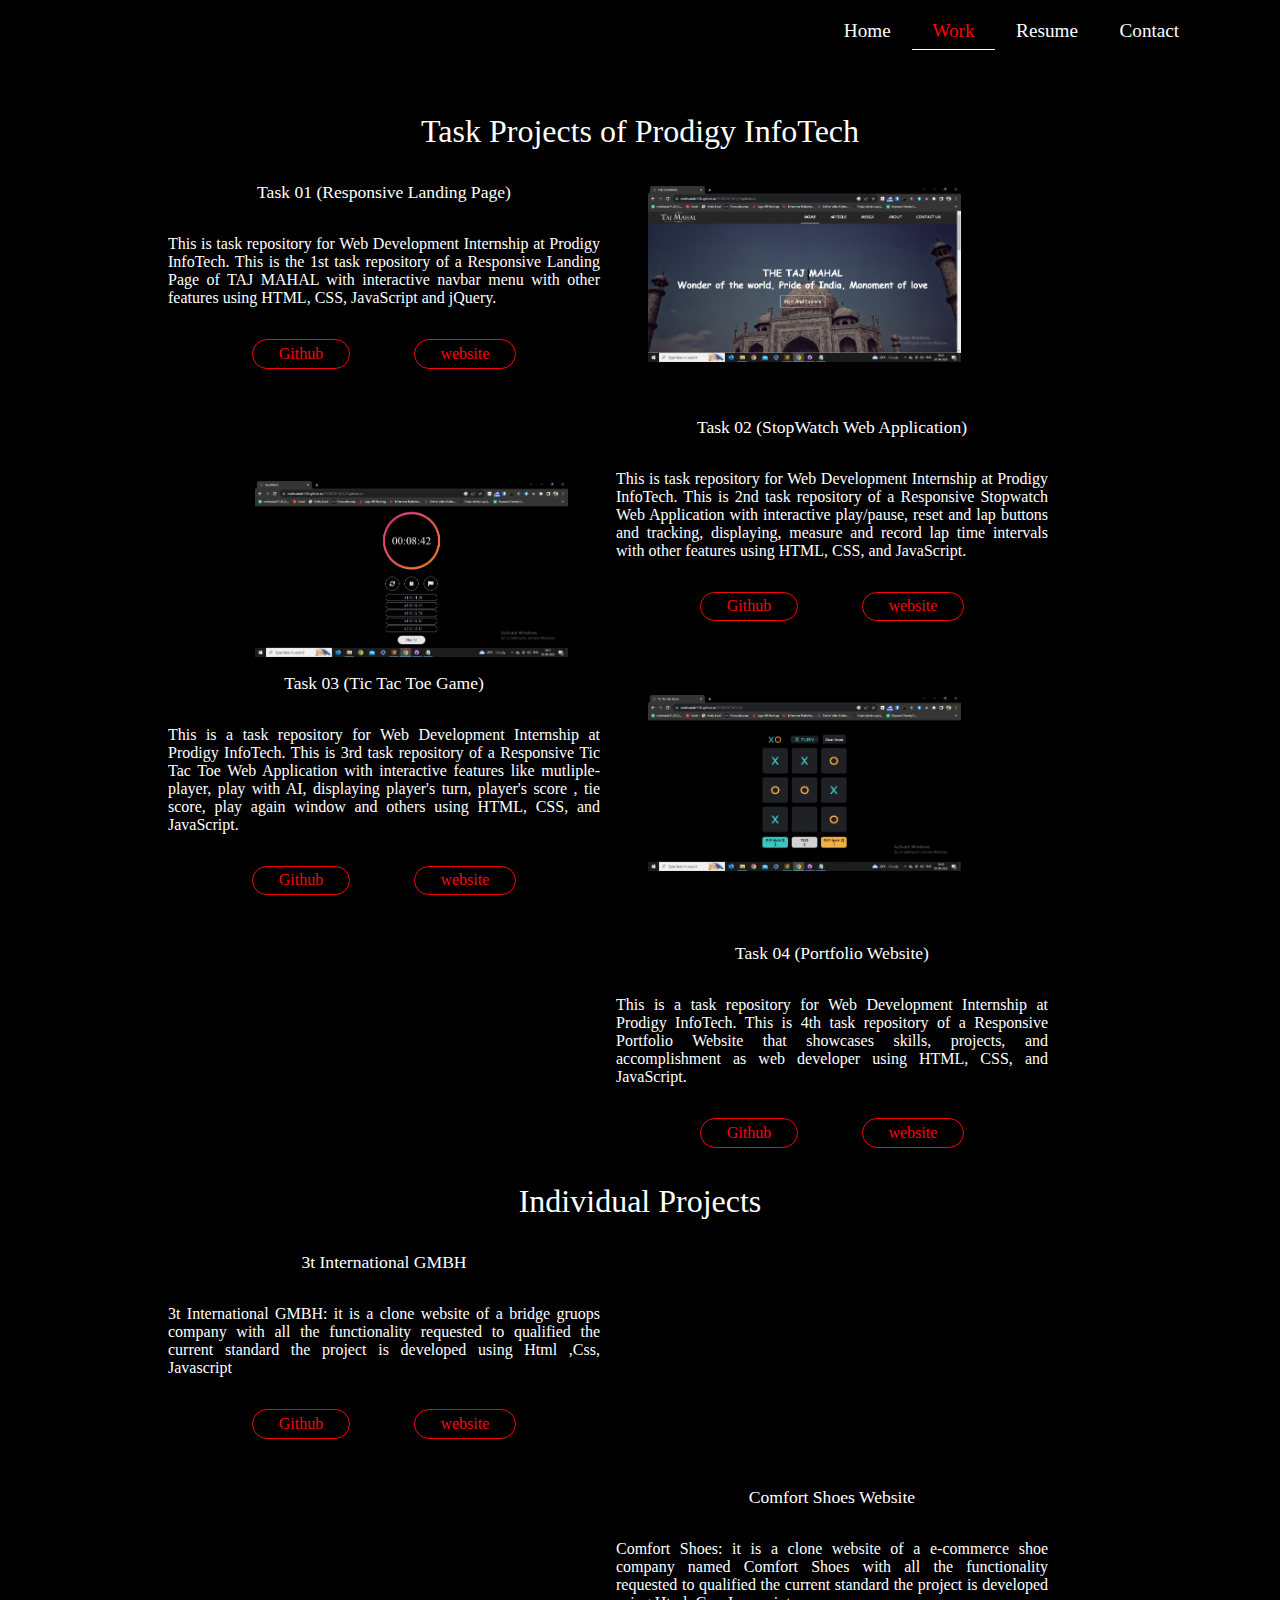
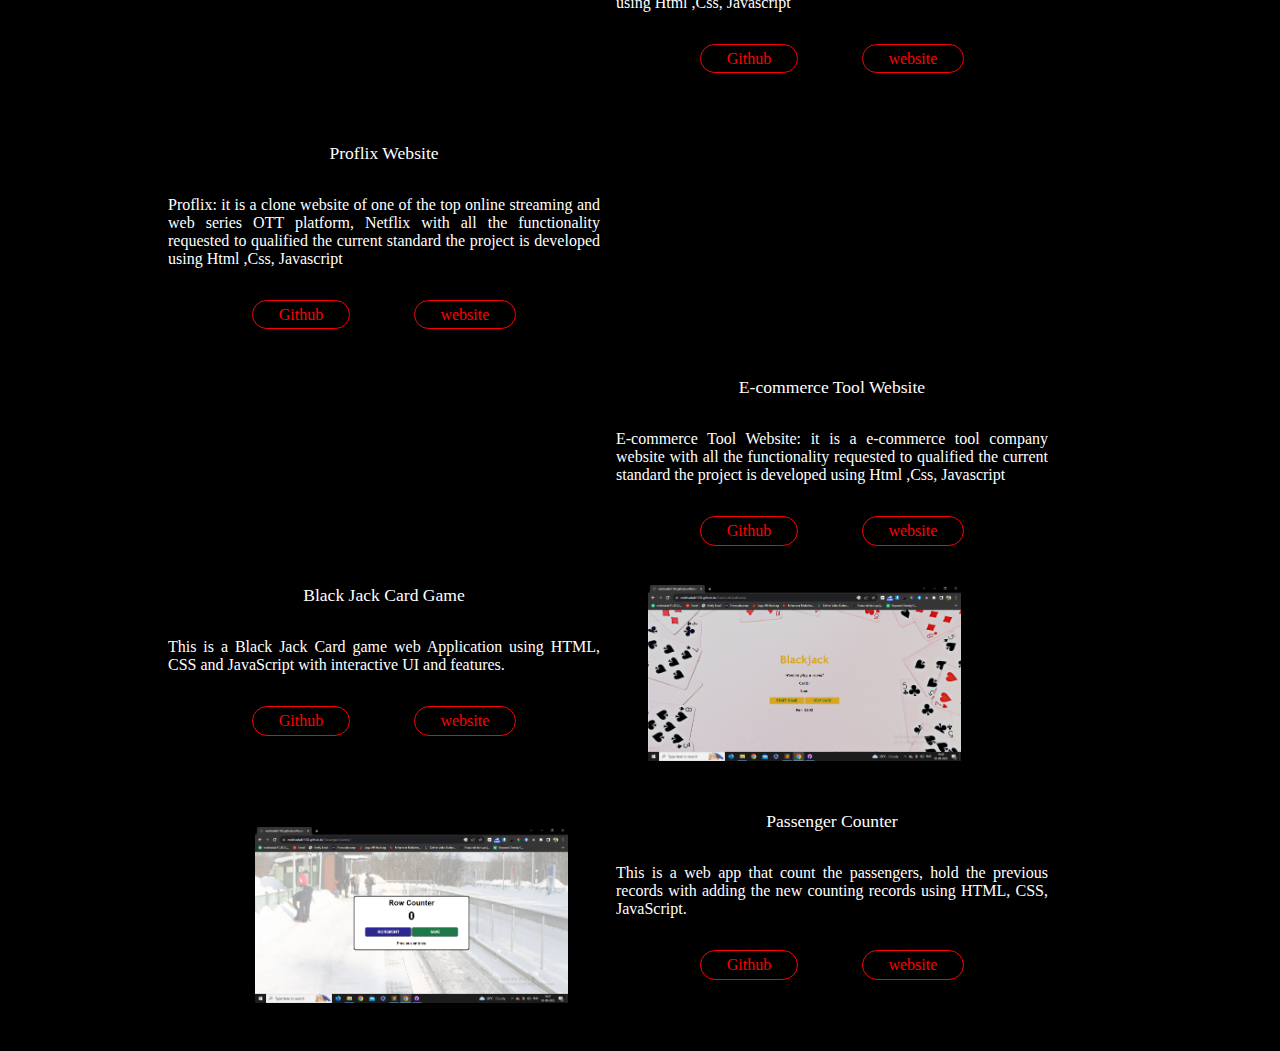
==== page/work.html @ 53477c3a "Update work.html" ====
<!DOCTYPE html>
<html>
<head>
	<title>Work</title>
	<link rel="stylesheet" type="text/css" href="../style/index.css">
</head>
<body>
	<header>
		<img src="../logo/logolightmode2.png" alt="" id="plogo">
		<ul>
			<li><a href="../index.html" >Home</a></li>
			<li><a href="#" id="Home" >Work</a></li>
			<li><a href="https://docs.google.com/document/d/1c0JvYtUB2jpHObM4rtYh3U2kNWcFPtLimJO2p2xs82g/edit?usp=sharing">Resume</a></li>
			<li><a href="contact.html">Contact</a></li>
			<li><img src="../logo/sun.png" alt="" id="icon"></li>
		</ul>
	</header>
	<div class="workcontainer">
		<h2>My Projects</h2>
		<p>Task Projects of Prodigy InfoTech</p>
		<div class="projectcard1">
			<div class="projectdetail1">
				<div class="projectdetailchild1">
					<p>Task 01 (Responsive Landing Page)</p>
					<p>This is task repository for Web Development Internship at Prodigy InfoTech. This is the 1st task repository of a Responsive Landing Page of TAJ MAHAL with interactive navbar menu with other features using HTML, CSS, JavaScript and jQuery.</p>
					<div class="projectlink1">
						<a href="https://github.com/mdshadab1102/PRODIGY_WD_01.github.io">Github</a>
						<a href="https://mdshadab1102.github.io/PRODIGY_WD_01.github.io/">website</a>
					</div>	
				</div>
			</div>
			<div class="projectimage1">
				<a href="https://mdshadab1102.github.io/PRODIGY_WD_01.github.io/"><img src="../project_image/TajMahal.png" alt=""></a>
			</div>
		</div>
		<div class="projectcard2">
			<div class="projectimage2">
				<a href="https://mdshadab1102.github.io/PRODIGY_WD_02.github.io/"><img src="../project_image/StopWatch.png" alt=""></a>
			</div>
			<div class="projectdetail2">
				<div class="projectdetailchild2">
					<p>Task 02 (StopWatch Web Application)</p>
					<p>This is task repository for Web Development Internship at Prodigy InfoTech. This is 2nd task repository of a Responsive Stopwatch Web Application with interactive play/pause, reset and lap buttons and tracking, displaying, measure and record lap time intervals with other features using HTML, CSS, and JavaScript.</p>
					<div class="projectlink2">
						<a href="https://github.com/mdshadab1102/PRODIGY_WD_02.github.io">Github</a>
						<a href="https://mdshadab1102.github.io/PRODIGY_WD_02.github.io/">website</a>	
					</div>
				</div>
			</div>
		</div>
		<div class="projectcard1">
			<div class="projectdetail1">
				<div class="projectdetailchild1">
					<p>Task 03 (Tic Tac Toe Game)</p>
					<p>This is a task repository for Web Development Internship at Prodigy InfoTech. This is 3rd task repository of a Responsive Tic Tac Toe Web Application with interactive features like mutliple-player, play with AI, displaying player's turn, player's score , tie score, play again window and others using HTML, CSS, and JavaScript.</p>
					<div class="projectlink1">
						<a href="https://github.com/mdshadab1102/PRODIGY_WD_03">Github</a>
						<a href="https://mdshadab1102.github.io/PRODIGY_WD_03/">website</a>
					</div>	
				</div>
			</div>
			<div class="projectimage1">
				<a href="https://mdshadab1102.github.io/PRODIGY_WD_03/"><img src="../project_image/TicTacToe.png" alt=""></a>
			</div>
		</div>
		<div class="projectcard2">
			<div class="projectimage2">
				<a href="https://mdshadab1102.github.io/Portfolio.github.io/"><img src="../project_image/Portfolio.png" alt=""></a>
			</div>
			<div class="projectdetail2">
				<div class="projectdetailchild2">
					<p>Task 04 (Portfolio Website)</p>
					<p>This is a task repository for Web Development Internship at Prodigy InfoTech. This is 4th task repository of a Responsive Portfolio Website that showcases skills, projects, and accomplishment as web developer using HTML, CSS, and JavaScript.</p>
					<div class="projectlink2">
						<a href="https://github.com/mdshadab1102/Portfolio.github.io">Github</a>
						<a href="https://mdshadab1102.github.io/Portfolio.github.io/">website</a>	
					</div>
				</div>
			</div>
		</div>
		<!-- <div class="projectcard1">
			<div class="projectdetail1">
				<div class="projectdetailchild1">
					<p>Task 05 (Weather Web Application)</p>
					<p>This is a task repository for Web Development Internship at Prodigy InfoTech. This is 3rd task repository of a Responsive Tic Tac Toe Web Application with interactive features like mutliple-player, play with AI, displaying player's turn, player's score , tie score, play again window and others using HTML, CSS, and JavaScript.</p>
					<div class="projectlink1">
						<a href="https://github.com/mdshadab1102/PRODIGY_WD_03">Github</a>
						<a href="https://mdshadab1102.github.io/PRODIGY_WD_03/">website</a>
					</div>	
				</div>
			</div>
			<div class="projectimage1">
				<a href="https://mdshadab1102.github.io/PRODIGY_WD_03/"><img src="../project_image/TicTacToe.png" alt=""></a>
			</div>
		</div> -->
		<p>Individual Projects</p>
		<div class="projectcard1">
			<div class="projectdetail1">
				<div class="projectdetailchild1">
					<p>3t International GMBH</p>
					<p>3t International GMBH: it is a clone website of a bridge gruops company with all the functionality requested to qualified the current standard the project is developed using Html ,Css, Javascript</p>
					<div class="projectlink1">
						<a href="https://github.com/mdshadab1102/Front-end-web-development.github.io">Github</a>
						<a href="https://mdshadab1102.github.io/Front-end-web-development.github.io/">website</a>
					</div>	
				</div>
			</div>
			<div class="projectimage1">
				<a href="https://mdshadab1102.github.io/Front-end-web-development.github.io/"><img src="../project_image/3tinternational.png" alt=""></a>
			</div>
		</div>
		<div class="projectcard2">
			<div class="projectimage2">
				<a href="https://mdshadab1102.github.io/CloneWebsite.github.io/"><img src="../project_image/ComfortShoes.png" alt=""></a>
			</div>
			<div class="projectdetail2">
				<div class="projectdetailchild2">
					<p>Comfort Shoes Website</p>
					<p>Comfort Shoes: it is a clone website of a e-commerce shoe company named Comfort Shoes with all the functionality requested to qualified the current standard the project is developed using Html ,Css, Javascript</p>
					<div class="projectlink2">
						<a href="https://github.com/mdshadab1102/CloneWebsite.github.io">Github</a>
						<a href="https://mdshadab1102.github.io/CloneWebsite.github.io/">website</a>	
					</div>
				</div>
			</div>
		</div>
		<div class="projectcard1">
			<div class="projectdetail1">
				<div class="projectdetailchild1">
					<p>Proflix Website</p>
					<p>Proflix: it is a clone website of one of the top online streaming and web series OTT platform, Netflix with all the functionality requested to qualified the current standard the project is developed using Html ,Css, Javascript</p>
					<div class="projectlink1">
						<a href="https://github.com/mdshadab1102/Proflix_LandingPage">Github</a>
						<a href="https://mdshadab1102.github.io/Proflix_LandingPage/">website</a>
					</div>
				</div>
			</div>
			<div class="projectimage1">
				<a href="https://mdshadab1102.github.io/Proflix_LandingPage/"><img src="../project_image/Netflix.png" alt=""></a>
			</div>
		</div>
		<div class="projectcard2">
			<div class="projectimage2">
				<a href="https://mdshadab1102.github.io/eCommerce_Tool_webApp/"><img src="../project_image/Tool.png" alt="" id="imgsdsh"></a>
			</div>
			<div class="projectdetail2">
				<div class="projectdetailchild2">
					<p>E-commerce Tool Website</p>
					<p>E-commerce Tool Website: it is a e-commerce tool company website with all the functionality requested to qualified the current standard the project is developed using Html ,Css, Javascript</p>
					<div class="projectlink2">
						<a href="https://github.com/mdshadab1102/eCommerce_Tool_webApp">Github</a>
						<a href="https://mdshadab1102.github.io/eCommerce_Tool_webApp/">website</a>
					</div>
				</div>
			</div>
		</div>
		<div class="projectcard1">
			<div class="projectdetail1">
				<div class="projectdetailchild1">
					<p>Black Jack Card Game</p>
					<p>This is a Black Jack Card game web Application using HTML, CSS and JavaScript with interactive UI and features.</p>
					<div class="projectlink1">
						<a href="https://github.com/mdshadab1102/BlackJackCardGame">Github</a>
						<a href="https://mdshadab1102.github.io/BlackJackCardGame/">website</a>
					</div>
				</div>
			</div>
			<div class="projectimage1">
				<a href="https://mdshadab1102.github.io/BlackJackCardGame/"><img src="../project_image/BlackJack.png" alt=""></a>
			</div>
		</div>
		<div class="projectcard2">
			<div class="projectimage2">
				<a href="https://mdshadab1102.github.io/PassengerCounter/"><img src="../project_image/PassengerCounter.png" alt="" id="imgsdsh"></a>
			</div>
			<div class="projectdetail2">
				<div class="projectdetailchild2">
					<p>Passenger Counter</p>
					<p>This is a web app that count the passengers, hold the previous records with adding the new counting records using HTML, CSS, JavaScript.</p>
					<div class="projectlink2">
						<a href="https://github.com/mdshadab1102/PassengerCounter">Github</a>
						<a href="https://mdshadab1102.github.io/PassengerCounter/">website</a>	
					</div>
				</div>
			</div>
		</div>
	</div>
<script>
	let lightMode= localStorage.getItem('lightMode');
	const icon = document.querySelector('#icon');
	const enableLightMode=() =>{
		document.body.classList.add('lightmode');
		localStorage.setItem('lightMode','enabled');
	}
	const disableLightMode=() =>{
		document.body.classList.remove('lightmode');
		localStorage.setItem('lightMode',null);
	}
	if(lightMode === "enabled"){
		enableLightMode();
		icon.src="../logo/moon.png";
		plogo.src="../logo/logolightmode.png"
	}

	icon.addEventListener("click", () =>{
		lightMode= localStorage.getItem('lightMode');
		if(lightMode !== "enabled"){
			enableLightMode();
			icon.src="../logo/moon.png";
			plogo.src="../logo/logolightmode.png"
		}
		else{
			disableLightMode();
			icon.src="../logo/sun.png";
	    	plogo.src="../logo/logolightmode2.png";
		}
	});
</script>	
</body>
</html>
---- style/index.css ----
* {
  margin: 0;
  padding: 0;
  text-decoration: none;
}
:root {
  --bgcolor: black;
  --color1: red;
  --color2: white;
  /*var(--color2)*/
}
.lightmode {
  --bgcolor: rgb(241, 241, 241);
  --color1: red;
  --color2: black;
}

body {
  font-size: 62.5%;
  background-color: var(--bgcolor);
  font-family: "Balsamiq Sans", cursive;
}

header {
  display: flex;
  color: var(--color2);
}
header img {
  height: 6rem;
  margin-left: 3rem; 
}
/* #plogo{
  height: 6rem;
  width: 15rem;
  margin-left: 3rem;
} */
header ul {
  list-style-type: none;
  display: flex;
  font-size: 1.5rem;
  margin-left: auto;
  order: 2;
  padding-right: 3rem;
}
header li {
  margin-top: 1rem;
}
header a {
  font-size: 1.2rem;
  text-decoration: none;
  color: var(--color2);
  padding-left: 1.3rem;
  padding-right: 1.3rem;
  padding-bottom: 0.5rem;
  transition: 1s;
  position: relative;
}
header a:before {
  content: "";
  position: absolute;
  left: 0;
  top: 100%;
  width: 0%;
  height: 1px;
  background: var(--color2);
  transition: all 0.5s linear;
}
header a:hover:before {
  /*border-bottom: 1px solid var(--color2) ;*/
  width: 100%;
  background: var(--color1);
}
header a:hover {
  color: var(--color1);
}
#icon {
  height: 1.2rem;
  cursor: pointer;
  margin-top: 0.6rem;
  margin-left: 2rem;
}
#Home {
  color: var(--color1);
  border-bottom: 1px solid var(--color2);
}
.name {
  justify-content: center;
  padding-left: 5rem;
}
.name p:nth-child(1) {
  font-size: 1.5rem;
  color: var(--color2);
}

.name p:nth-child(2) {
  font-size: 2rem;
  color: var(--color2);
}
.myprofile {
  display: grid;
  grid-template-columns: 30rem auto;
}
.myprofilemyimg {
  margin-left: 6rem;
  margin-top: -3.2rem;
}
.myprofile img {
  height: 31rem;
  transition: 500ms;
}
.myprofilemyimg img:hover {
  height: 35rem;
  tra
}
.myprofileabout {
  padding: 3rem;
  padding-top: 2.8rem;
}
.desination {
  display: inline-flex;
  align-items: center;
}
.desination h2 {
  font-size: 16px;
  color: var(--color2);
  margin-right: 5px;
}
.desination img {
  width: 40px;
  height: 40px;
  background-position: center center;
  background-size: cover;
}
#prodigy{
  font-size: 1rem;
  color: skyblue;
  margin-left: .5rem;
}
.myprofileabout p:nth-child(2) {
  font-size: 1.2rem;
  color: var(--color2);
  text-align: justify;
}
.myprofileabout p:nth-child(3) {
  font-size: 1rem;
  color: var(--color2);
  font-weight: bold;
  margin-top: 1rem;
}
.myprofileabout ul {
  color: var(--color2);
  list-style-type: none;
}
.myprofileabout li {
  font-size: 0.8rem;
  margin-top: 0.4rem;
  margin-left: 1rem;
}
.myprofileaboutchild {
  display: flex;
}
.myprofileaboutchild a {
  text-decoration: none;
  color: var(--color2);
  margin-top: 1rem;
  padding: 0.5rem 1.6rem;
  font-size: 1rem;
  color: var(--color1);
  border: 1px solid var(--color1);
  margin-left: 1rem;
  margin-right: 1rem;
  border-radius: 30px;
  transition: 500ms;
}
.myprofileaboutchild a:hover {
  color: var(--color2);
  border: 1px solid var(--color2);
  padding: 0.5rem 2rem;
}
.sociallinks {
  margin-top: 4rem;
}
.sociallinks ul {
  display: flex;
}
.sociallinks li {
  width: 3rem;
  display: flex;
  justify-content: center;
}
.sociallinks img {
  height: 2rem;
  transition: 0.5s;
}
.sociallinks img:hover {
  height: 2.4rem;
  opacity: 0.5;
}
/*------------ work page start ----------- */
.workcontainer {
  margin-bottom: 3rem;
}
.workcontainer p {
  color: var(--color2);
  font-size: 2rem;
  text-align: center;
  margin-bottom: 2rem;
}
.projectcard1 {
  margin-top: 1rem;
  margin-left: 2rem;
  margin-right: 3rem;

  /*background: var(--color2);*/
  display: grid;
  grid-template-columns: 50% 50%;
}
.projectdetail {
  height: 100%;
  margin-bottom: 2rem;
}
.projectimage1 {
  height: 100%;
  display: flex;
  align-items: center;
  margin-left: 1rem;
}
.projectimage1 img {
  height: 11rem;
  -webkit-transition: all 500ms ease;
  -moz-transition: all 500ms ease;
  -ms-transition: all 500ms ease;
  -o-transition: all 500ms ease;
  transition: all 500ms ease;
}
.projectimage1 img:hover {
  height: 12rem;

  opacity: 0.8;
}
.projectdetailchild1 {
  float: right;
  width: 27rem;
  margin-right: 2rem;
}
.projectdetailchild1 p:nth-child(1) {
  text-align: center;
  color: var(--color2);
  font-size: 1.1rem;
}
.projectdetailchild1 p:nth-child(2) {
  text-align: justify;
  color: var(--color2);
  font-size: 1rem;
}
.projectlink1 {
  display: flex;
  justify-content: center;
}
.projectlink1 a {
  text-decoration: none;
  font-size: 1rem;
  margin-right: 2rem;
  margin-left: 2rem;
  color: var(--color1);
  border: 1px solid var(--color1);
  padding: 0.3rem 1.6rem;
  border-radius: 5rem;
  transition: 500ms;
}
.projectlink1 a:hover {
  border: 1px solid var(--color2);
  color: var(--color2);
  padding: 0.3rem 2rem;
}
.projectcard2 {
  margin-top: 3rem;
  margin-left: -2rem;
  margin-right: 3rem;
  /*background: var(--color2);*/
  display: grid;
  grid-template-columns: 50% 50%;
}
.projectdetai2 {
  height: 100%;
  margin-bottom: 2rem;
}
.projectimage2 {
  height: 100%;
  margin-right: 2rem;
}
.projectimage2 img {
  height: 11rem;
  float: right;
  margin-top: auto;
  margin-bottom: auto;
  margin-top: 4rem;
  -webkit-transition: all 500ms ease;
  -moz-transition: all 500ms ease;
  -ms-transition: all 500ms ease;
  -o-transition: all 500ms ease;
  transition: all 500ms ease;
}
#imgsdsh {
  margin-top: 1rem;
}
.projectimage2 img:hover {
  height: 12rem;
}
.projectdetailchild2 {
  width: 27rem;
  margin-left: 1rem;
}
.projectdetailchild2 p:nth-child(1) {
  text-align: center;
  color: var(--color2);
  font-size: 1.1rem;
}
.projectdetailchild2 p:nth-child(2) {
  text-align: justify;
  color: var(--color2);
  font-size: 1rem;
}
.projectlink2 {
  display: flex;
  justify-content: center;
}
.projectlink2 a {
  text-decoration: none;
  font-size: 1rem;
  margin-right: 2rem;
  margin-left: 2rem;
  color: var(--color1);
  border: 1px solid var(--color1);
  padding: 0.3rem 1.6rem;
  border-radius: 5rem;
  transition: 0.5s;
}
.projectlink2 a:hover {
  border: 1px solid var(--color2);
  color: var(--color2);
  padding: 0.3rem 2rem;
}
/*------------ contact page start ----------- */
.contactsociallinks {
  display: flex;
  justify-content: center;
  margin-top: 2rem;
  height: 3rem;
}
.contactsociallinks ul {
  display: flex;
}
.contactsociallinks li {
  margin-left: 1rem;
  margin-right: 1rem;
  height: 3rem;
  width: 2.2rem;
}

.contactsociallinks img {
  height: 2rem;
  transition: 0.5s;
}
.contactsociallinks img:hover {
  height: 2.3rem;
  opacity: 0.5;
}
.contctnumber {
  display: flex;
  justify-content: center;
  font-size: 1.1rem;
  color: var(--color2);
  margin-top: 2rem;
}
.contactthanks {
  display: flex;
  justify-content: center;
  font-size: 2rem;
  color: var(--color1);
  margin-top: 5rem;
}

/*------------ contat page ends ----------- */
/*-------------------------------------------------------------------------------------------*/
/*-------------------------------------------------------------------------------------------*/

@media (max-width: 998px) {
  header img {
    height: 7rem;
  }
  header a {
    font-size: 1.6rem;
  }
  .myprofile {
    display: grid;
    grid-template-columns: auto;
  }
  .myprofilemyimg {
    display: flex;
    margin-left: 0rem;
    margin-top: -3.2rem;
    justify-content: center;
  }
  .myprofile .myprofilemyimg img {
    height: 31rem;
  }
  .myprofileabout {
    padding: 4rem;
    padding-top: 2.8rem;
  }
  .desination {
    display: flex;
    align-items: center;
    margin-bottom: 10px;
    justify-content: flex-start;
  }
  .desination h2 {
    font-size: 25px;
    width: 200px;
    color: var(--color2);
    margin-right: 0px;
  }
  #cglogo {
    height: 55px;
  }
  .myprofileabout p:nth-child(2) {
    font-size: 0.7rem;
    color: var(--color2);
    text-align: justify;
  }
  .myprofileabout p:nth-child(3) {
    font-size: 0.7rem;
    color: var(--color2);
    font-weight: bold;
    margin-top: 1rem;
  }
  .myprofileabout ul {
    color: var(--color2);
    list-style-type: none;
  }
  .myprofileabout li {
    font-size: 0.8rem;
    margin-top: 0.1rem;
    margin-left: 1rem;
  }
  .myprofileaboutchild {
    display: flex;
    justify-content: center;
  }
  .myprofileaboutchild a {
    text-decoration: none;
    color: var(--color2);
    margin-top: 1.5rem;
    padding: 0.5rem 1.6rem;
    font-size: 1.5rem;
    color: var(--color1);
    border: 1px solid var(--color1);
    margin-left: 1rem;
    margin-right: 1rem;
    border-radius: 30px;
  }
  .myprofileaboutchild a:hover {
    color: var(--color2);
    border: 1px solid var(--color2);
    transition: 1s;
  }
  .sociallinks {
    margin-top: 4rem;
    display: flex;
    justify-content: center;
  }
  .sociallinks ul {
    display: flex;
  }
  .sociallinks li {
    margin-left: 1rem;
    margin-right: 1rem;
  }
  .sociallinks img {
    height: 3rem;
  }
  /*------------ work page start ----------- */
  .workcontainer {
    margin-left: 5rem;
  }
  /*------------ work page end ----------- */
  /*------------ contact page start ----------- */
  .contactsociallinks {
    display: flex;
    justify-content: center;
    margin-top: 2rem;
    height: 3rem;
  }
  .contactsociallinks ul {
    display: flex;
  }
  .contactsociallinks li {
    margin-left: 1rem;
    margin-right: 1rem;
    height: 3rem;
    width: 2.2rem;
  }

  .contactsociallinks img {
    height: 3rem;
  }
  .contactsociallinks img:hover {
    height: 2.3rem;
    transition: 1s;
  }
  .contctnumber {
    display: flex;
    justify-content: center;
    font-size: 2rem;
    color: var(--color2);
    margin-top: 4rem;
  }
  .contactthanks {
    display: flex;
    justify-content: center;
    font-size: 3rem;
    color: var(--color1);
    margin-top: 10rem;
  }

  /*------------ contat page ends ----------- */
}
/*-------------------------------------------------------------------------------------------*/
/*-------------------------------------------------------------------------------------------*/

@media (max-width: 768px) {
  header img {
    height: 7rem;
  }
  .desination {
    display: inline-flex;
    align-items: center;
  }
  .desination h2 {
    font-size: 16px;
    color: var(--color2);
    margin-right: 5px;
  }
  #cglogo {
    height: 0px;
  }
}
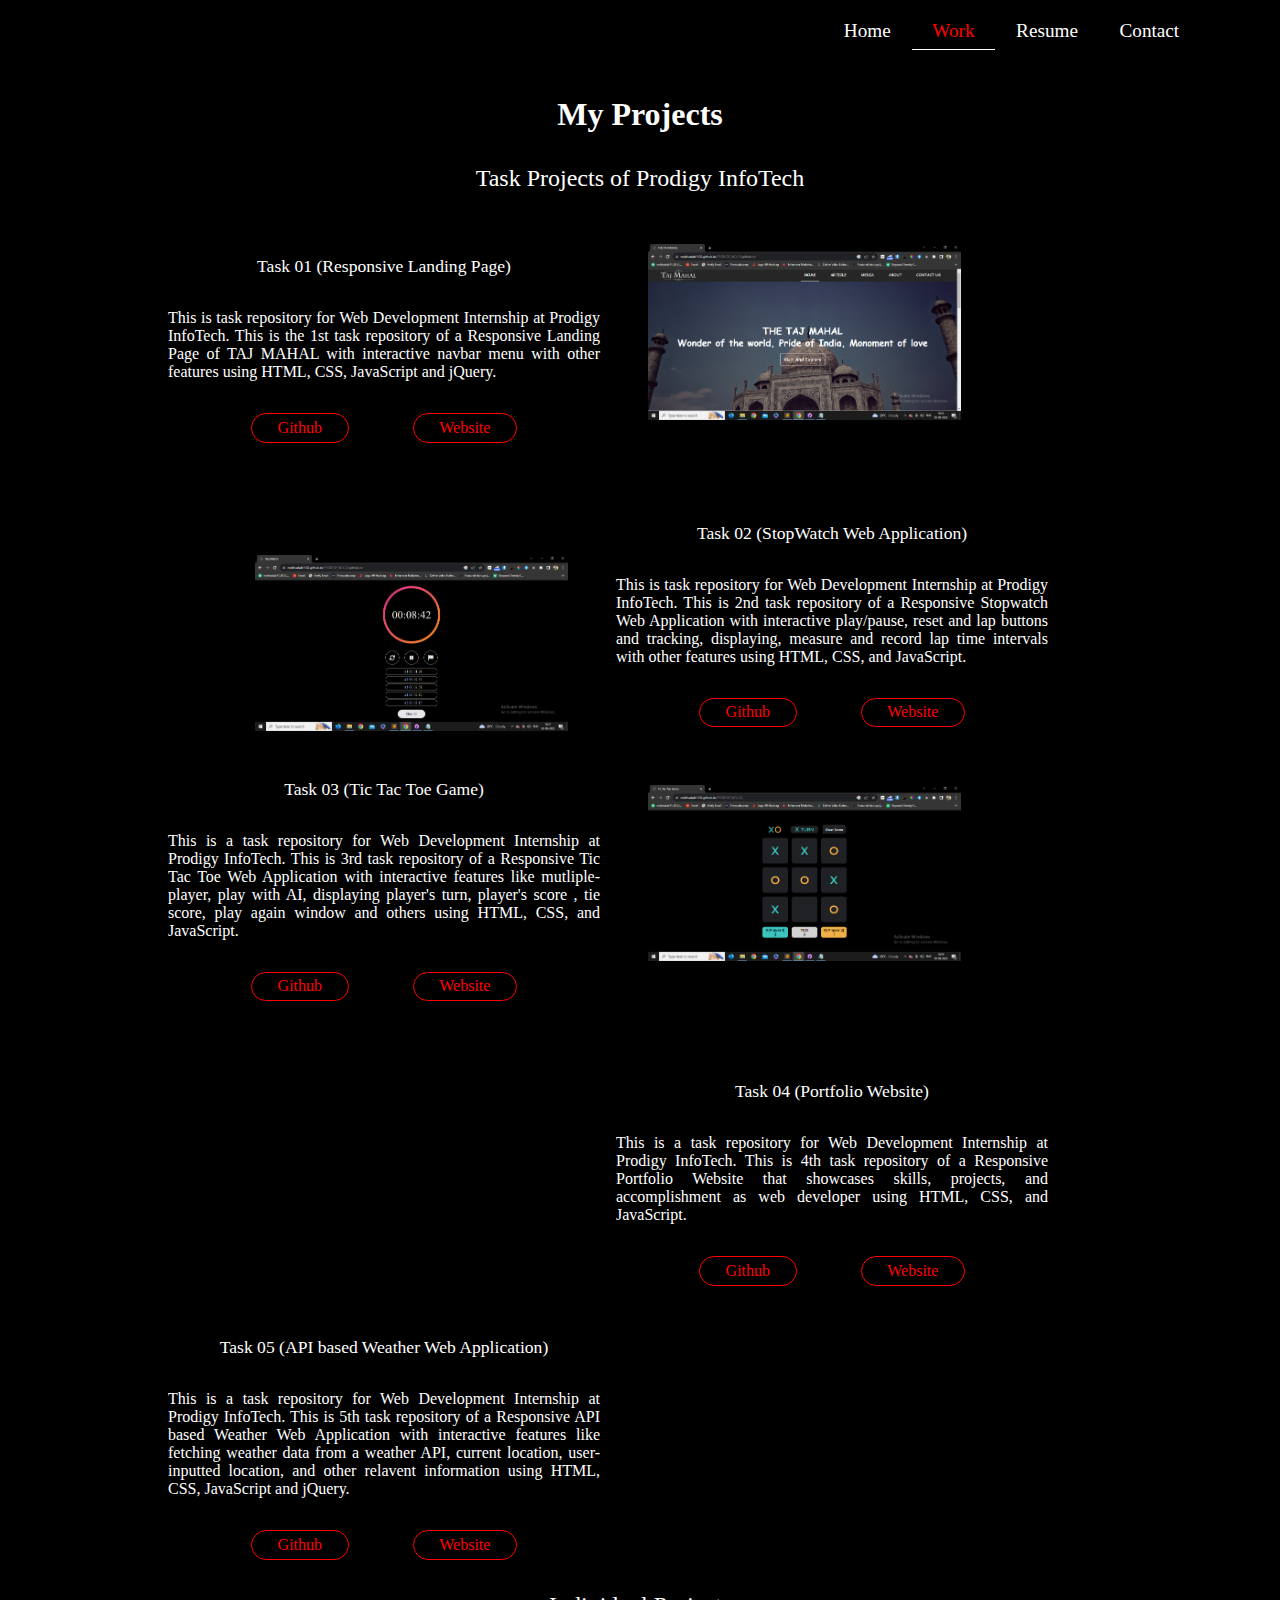
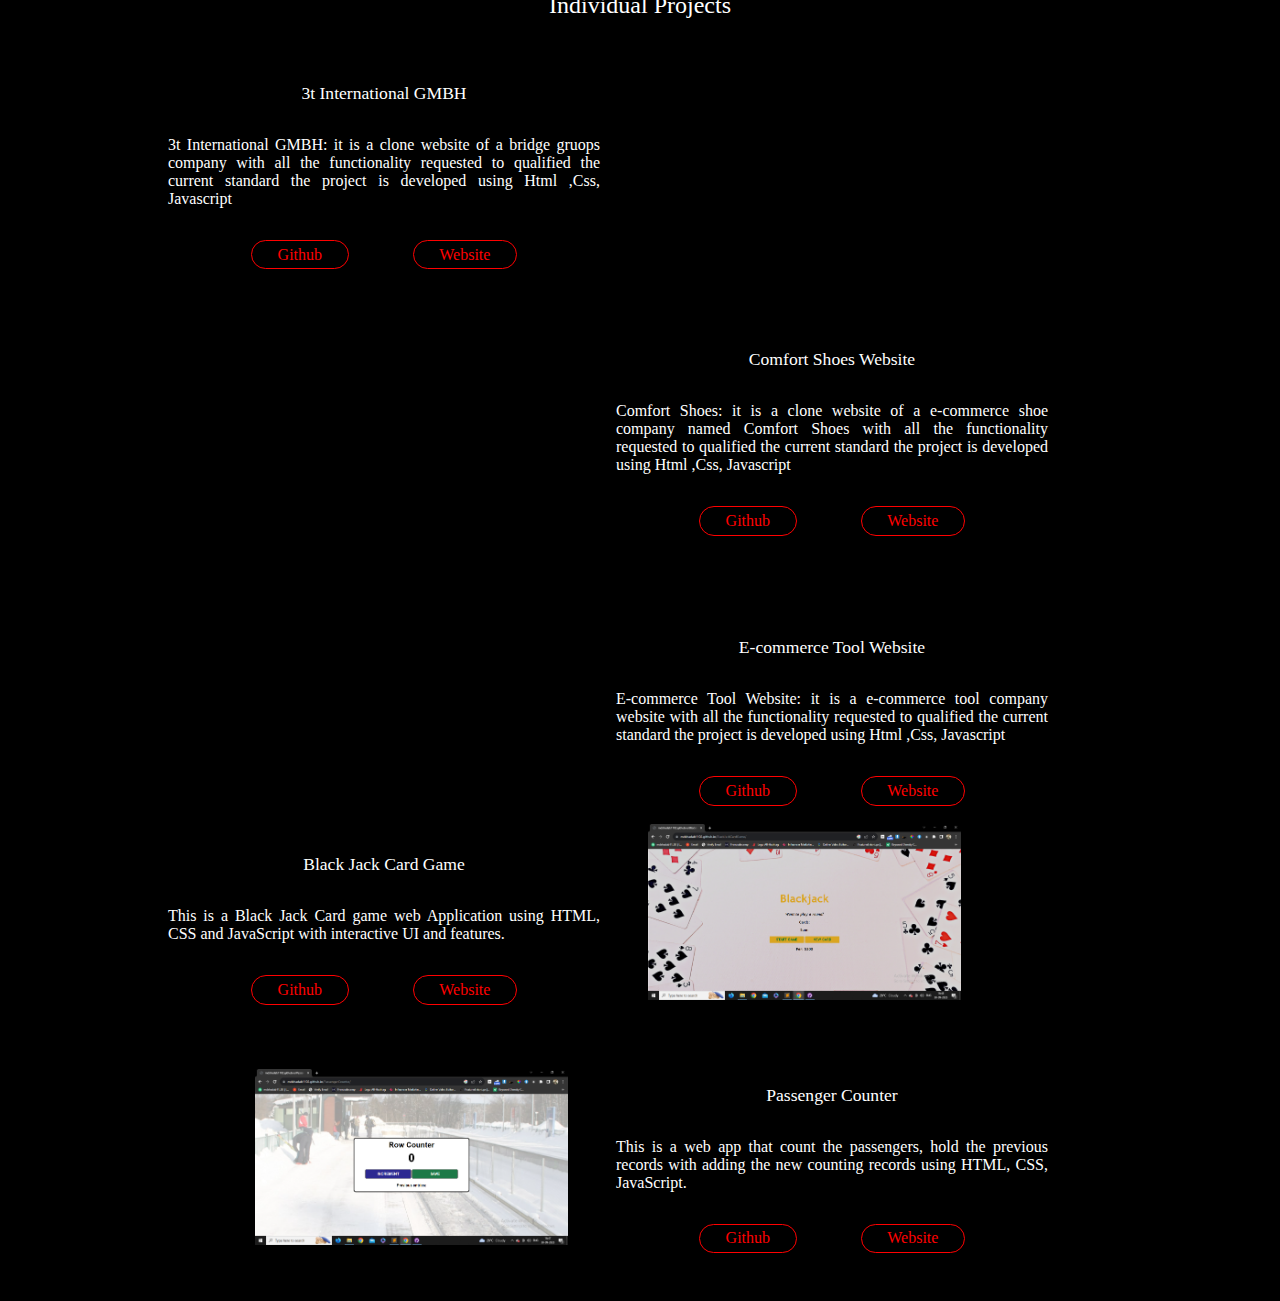
==== commit 0956d9b8: "Update work.html" ====
--- a/page/work.html
+++ b/page/work.html
@@ -10,7 +10,7 @@
 		<ul>
 			<li><a href="../index.html" >Home</a></li>
 			<li><a href="#" id="Home" >Work</a></li>
-			<li><a href="https://docs.google.com/document/d/1c0JvYtUB2jpHObM4rtYh3U2kNWcFPtLimJO2p2xs82g/edit?usp=sharing">Resume</a></li>
+			<li><a href="https://drive.google.com/file/d/1xQ5rLoIGNoDdeJ9L072omvUq01NwX5XW/view?usp=drive_link">Resume</a></li>
 			<li><a href="contact.html">Contact</a></li>
 			<li><img src="../logo/sun.png" alt="" id="icon"></li>
 		</ul>
@@ -25,7 +25,7 @@
 					<p>This is task repository for Web Development Internship at Prodigy InfoTech. This is the 1st task repository of a Responsive Landing Page of TAJ MAHAL with interactive navbar menu with other features using HTML, CSS, JavaScript and jQuery.</p>
 					<div class="projectlink1">
 						<a href="https://github.com/mdshadab1102/PRODIGY_WD_01.github.io">Github</a>
-						<a href="https://mdshadab1102.github.io/PRODIGY_WD_01.github.io/">website</a>
+						<a href="https://mdshadab1102.github.io/PRODIGY_WD_01.github.io/">Website</a>
 					</div>	
 				</div>
 			</div>
@@ -43,7 +43,7 @@
 					<p>This is task repository for Web Development Internship at Prodigy InfoTech. This is 2nd task repository of a Responsive Stopwatch Web Application with interactive play/pause, reset and lap buttons and tracking, displaying, measure and record lap time intervals with other features using HTML, CSS, and JavaScript.</p>
 					<div class="projectlink2">
 						<a href="https://github.com/mdshadab1102/PRODIGY_WD_02.github.io">Github</a>
-						<a href="https://mdshadab1102.github.io/PRODIGY_WD_02.github.io/">website</a>	
+						<a href="https://mdshadab1102.github.io/PRODIGY_WD_02.github.io/">Website</a>	
 					</div>
 				</div>
 			</div>
@@ -55,7 +55,7 @@
 					<p>This is a task repository for Web Development Internship at Prodigy InfoTech. This is 3rd task repository of a Responsive Tic Tac Toe Web Application with interactive features like mutliple-player, play with AI, displaying player's turn, player's score , tie score, play again window and others using HTML, CSS, and JavaScript.</p>
 					<div class="projectlink1">
 						<a href="https://github.com/mdshadab1102/PRODIGY_WD_03">Github</a>
-						<a href="https://mdshadab1102.github.io/PRODIGY_WD_03/">website</a>
+						<a href="https://mdshadab1102.github.io/PRODIGY_WD_03/">Website</a>
 					</div>	
 				</div>
 			</div>
@@ -73,26 +73,26 @@
 					<p>This is a task repository for Web Development Internship at Prodigy InfoTech. This is 4th task repository of a Responsive Portfolio Website that showcases skills, projects, and accomplishment as web developer using HTML, CSS, and JavaScript.</p>
 					<div class="projectlink2">
 						<a href="https://github.com/mdshadab1102/Portfolio.github.io">Github</a>
-						<a href="https://mdshadab1102.github.io/Portfolio.github.io/">website</a>	
+						<a href="https://mdshadab1102.github.io/Portfolio.github.io/">Website</a>	
 					</div>
 				</div>
 			</div>
 		</div>
-		<!-- <div class="projectcard1">
+		<div class="projectcard1">
 			<div class="projectdetail1">
 				<div class="projectdetailchild1">
-					<p>Task 05 (Weather Web Application)</p>
-					<p>This is a task repository for Web Development Internship at Prodigy InfoTech. This is 3rd task repository of a Responsive Tic Tac Toe Web Application with interactive features like mutliple-player, play with AI, displaying player's turn, player's score , tie score, play again window and others using HTML, CSS, and JavaScript.</p>
+					<p>Task 05 (API based Weather Web Application)</p>
+					<p>This is a task repository for Web Development Internship at Prodigy InfoTech. This is 5th task repository of a Responsive API based Weather Web Application with interactive features like fetching weather data from a weather API, current location, user-inputted location, and other relavent information using HTML, CSS, JavaScript and jQuery.</p>
 					<div class="projectlink1">
-						<a href="https://github.com/mdshadab1102/PRODIGY_WD_03">Github</a>
-						<a href="https://mdshadab1102.github.io/PRODIGY_WD_03/">website</a>
+						<a href="https://github.com/mdshadab1102/PRODIGY_WD_05">Github</a>
+						<a href="https://mdshadab1102.github.io/PRODIGY_WD_05/">Website</a>
 					</div>	
 				</div>
 			</div>
 			<div class="projectimage1">
-				<a href="https://mdshadab1102.github.io/PRODIGY_WD_03/"><img src="../project_image/TicTacToe.png" alt=""></a>
+				<a href="https://mdshadab1102.github.io/PRODIGY_WD_05/"><img src="../project_image/WeatherWebApplication.png" alt=""></a>
 			</div>
-		</div> -->
+		</div>
 		<p>Individual Projects</p>
 		<div class="projectcard1">
 			<div class="projectdetail1">
@@ -101,7 +101,7 @@
 					<p>3t International GMBH: it is a clone website of a bridge gruops company with all the functionality requested to qualified the current standard the project is developed using Html ,Css, Javascript</p>
 					<div class="projectlink1">
 						<a href="https://github.com/mdshadab1102/Front-end-web-development.github.io">Github</a>
-						<a href="https://mdshadab1102.github.io/Front-end-web-development.github.io/">website</a>
+						<a href="https://mdshadab1102.github.io/Front-end-web-development.github.io/">Website</a>
 					</div>	
 				</div>
 			</div>
@@ -119,24 +119,9 @@
 					<p>Comfort Shoes: it is a clone website of a e-commerce shoe company named Comfort Shoes with all the functionality requested to qualified the current standard the project is developed using Html ,Css, Javascript</p>
 					<div class="projectlink2">
 						<a href="https://github.com/mdshadab1102/CloneWebsite.github.io">Github</a>
-						<a href="https://mdshadab1102.github.io/CloneWebsite.github.io/">website</a>	
+						<a href="https://mdshadab1102.github.io/CloneWebsite.github.io/">Website</a>	
 					</div>
 				</div>
-			</div>
-		</div>
-		<div class="projectcard1">
-			<div class="projectdetail1">
-				<div class="projectdetailchild1">
-					<p>Proflix Website</p>
-					<p>Proflix: it is a clone website of one of the top online streaming and web series OTT platform, Netflix with all the functionality requested to qualified the current standard the project is developed using Html ,Css, Javascript</p>
-					<div class="projectlink1">
-						<a href="https://github.com/mdshadab1102/Proflix_LandingPage">Github</a>
-						<a href="https://mdshadab1102.github.io/Proflix_LandingPage/">website</a>
-					</div>
-				</div>
-			</div>
-			<div class="projectimage1">
-				<a href="https://mdshadab1102.github.io/Proflix_LandingPage/"><img src="../project_image/Netflix.png" alt=""></a>
 			</div>
 		</div>
 		<div class="projectcard2">
@@ -149,7 +134,7 @@
 					<p>E-commerce Tool Website: it is a e-commerce tool company website with all the functionality requested to qualified the current standard the project is developed using Html ,Css, Javascript</p>
 					<div class="projectlink2">
 						<a href="https://github.com/mdshadab1102/eCommerce_Tool_webApp">Github</a>
-						<a href="https://mdshadab1102.github.io/eCommerce_Tool_webApp/">website</a>
+						<a href="https://mdshadab1102.github.io/eCommerce_Tool_webApp/">Website</a>
 					</div>
 				</div>
 			</div>
@@ -161,7 +146,7 @@
 					<p>This is a Black Jack Card game web Application using HTML, CSS and JavaScript with interactive UI and features.</p>
 					<div class="projectlink1">
 						<a href="https://github.com/mdshadab1102/BlackJackCardGame">Github</a>
-						<a href="https://mdshadab1102.github.io/BlackJackCardGame/">website</a>
+						<a href="https://mdshadab1102.github.io/BlackJackCardGame/">Website</a>
 					</div>
 				</div>
 			</div>
@@ -179,42 +164,12 @@
 					<p>This is a web app that count the passengers, hold the previous records with adding the new counting records using HTML, CSS, JavaScript.</p>
 					<div class="projectlink2">
 						<a href="https://github.com/mdshadab1102/PassengerCounter">Github</a>
-						<a href="https://mdshadab1102.github.io/PassengerCounter/">website</a>	
+						<a href="https://mdshadab1102.github.io/PassengerCounter/">Website</a>	
 					</div>
 				</div>
 			</div>
 		</div>
 	</div>
-<script>
-	let lightMode= localStorage.getItem('lightMode');
-	const icon = document.querySelector('#icon');
-	const enableLightMode=() =>{
-		document.body.classList.add('lightmode');
-		localStorage.setItem('lightMode','enabled');
-	}
-	const disableLightMode=() =>{
-		document.body.classList.remove('lightmode');
-		localStorage.setItem('lightMode',null);
-	}
-	if(lightMode === "enabled"){
-		enableLightMode();
-		icon.src="../logo/moon.png";
-		plogo.src="../logo/logolightmode.png"
-	}
-
-	icon.addEventListener("click", () =>{
-		lightMode= localStorage.getItem('lightMode');
-		if(lightMode !== "enabled"){
-			enableLightMode();
-			icon.src="../logo/moon.png";
-			plogo.src="../logo/logolightmode.png"
-		}
-		else{
-			disableLightMode();
-			icon.src="../logo/sun.png";
-	    	plogo.src="../logo/logolightmode2.png";
-		}
-	});
-</script>	
+	<script src="../script/index.js"></script>	
 </body>
-</html>+</html>
--- a/style/index.css
+++ b/style/index.css
@@ -52,6 +52,7 @@
   padding-left: 1.3rem;
   padding-right: 1.3rem;
   padding-bottom: 0.5rem;
+/*   border: 1px solid white; */
   transition: 1s;
   position: relative;
 }
@@ -200,11 +201,17 @@
 .workcontainer {
   margin-bottom: 3rem;
 }
-.workcontainer p {
+.workcontainer h2{
   color: var(--color2);
   font-size: 2rem;
   text-align: center;
   margin-bottom: 2rem;
+}
+.workcontainer p {
+  color: var(--color2);
+  font-size: 1.5rem;
+  text-align: center;
+  margin: 2rem 0;
 }
 .projectcard1 {
   margin-top: 1rem;
@@ -387,10 +394,13 @@
 
 @media (max-width: 998px) {
   header img {
-    height: 7rem;
+    height: 6rem;
   }
   header a {
-    font-size: 1.6rem;
+    font-size: 1.1rem;
+  }
+  #Home {
+    border-bottom: none;
   }
   .myprofile {
     display: grid;
@@ -420,9 +430,6 @@
     width: 200px;
     color: var(--color2);
     margin-right: 0px;
-  }
-  #cglogo {
-    height: 55px;
   }
   .myprofileabout p:nth-child(2) {
     font-size: 0.7rem;
@@ -531,7 +538,7 @@
 
 @media (max-width: 768px) {
   header img {
-    height: 7rem;
+    height: 6rem;
   }
   .desination {
     display: inline-flex;
@@ -542,7 +549,4 @@
     color: var(--color2);
     margin-right: 5px;
   }
-  #cglogo {
-    height: 0px;
-  }
-}
+}
